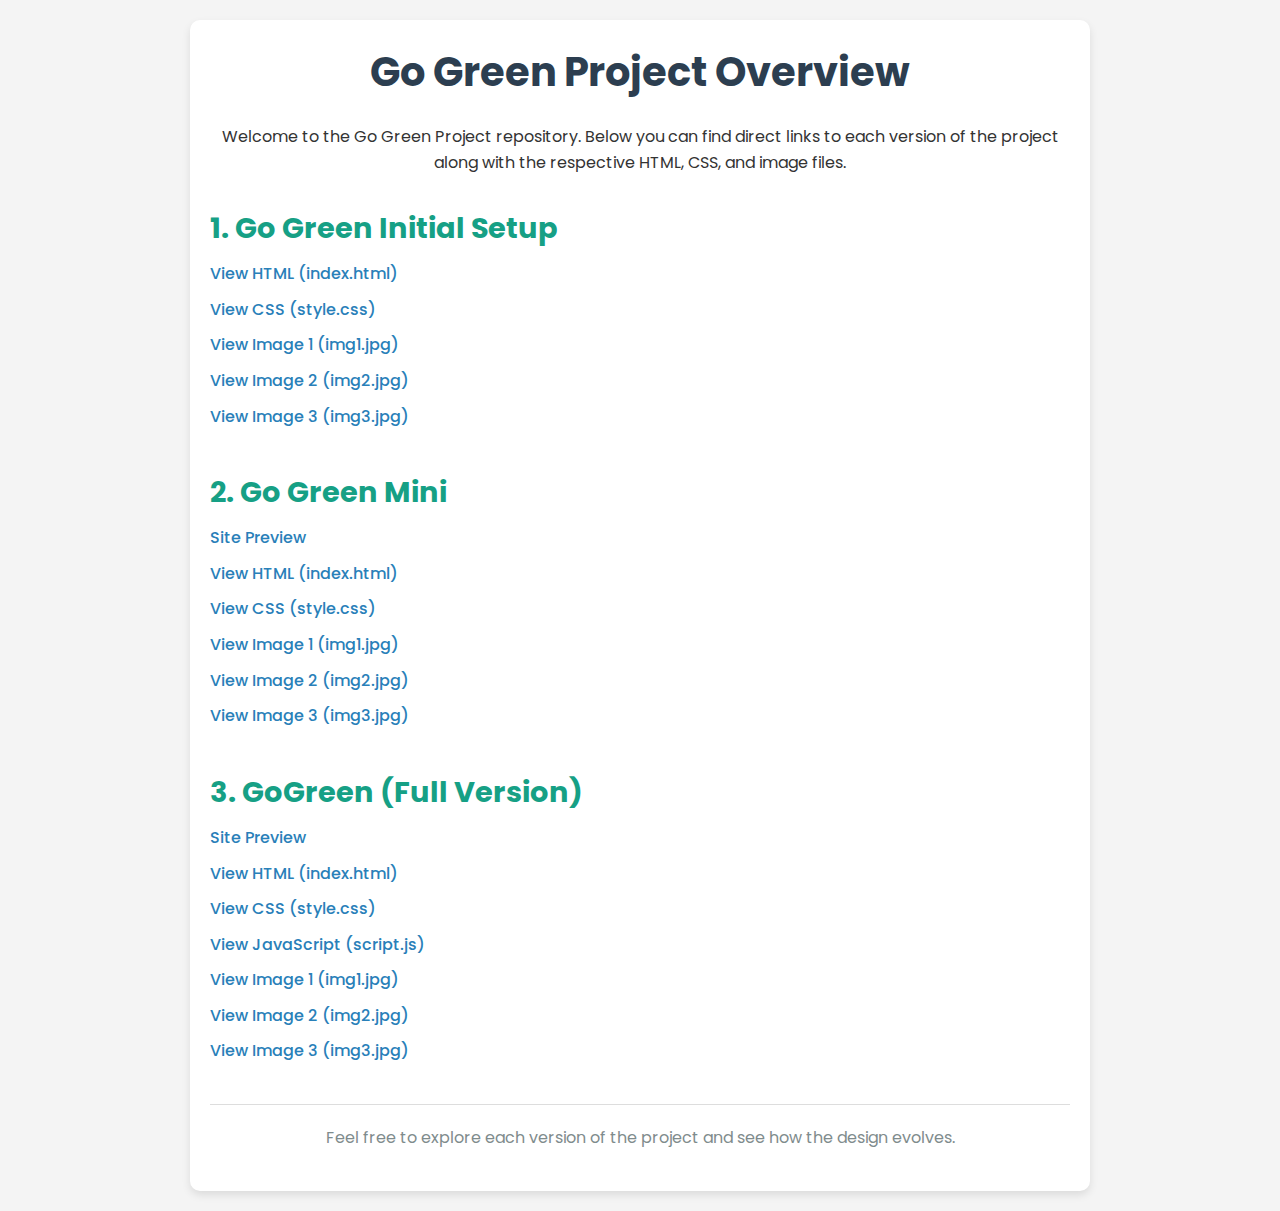
==== index.html @ 873de091 "updated everything" ====
<!DOCTYPE html>
<html lang="en">
<head>
    <meta charset="UTF-8">
    <meta name="viewport" content="width=device-width, initial-scale=1.0">
    <title>Go Green Project Overview</title>
    <link rel="stylesheet" href="style.css">
</head>
<body>
    <div class="container">
        <h1>Go Green Project Overview</h1>

        <p>Welcome to the Go Green Project repository. Below you can find direct links to each version of the project along with the respective HTML, CSS, and image files.</p>

        <!-- Go Green Initial Setup -->
        <section class="project-section">
            <h2>1. Go Green Initial Setup</h2>
            <ul class="file-links">
                <li><a href="https://github.com/Mimo2k/Go-Green-Repo/blob/4fac0f6813ac2dc20f4df0a931198229cde387df/Go%20Green%20Initial%20Setup/index.html" target="_blank">View HTML (index.html)</a></li>
                <li><a href="https://github.com/Mimo2k/Go-Green-Repo/blob/4fac0f6813ac2dc20f4df0a931198229cde387df/Go%20Green%20Initial%20Setup/style.css" target="_blank">View CSS (style.css)</a></li>
                <li><a href="./Go Green Initial Setup/img1.jpg" target="_blank">View Image 1 (img1.jpg)</a></li>
                <li><a href="./Go Green Initial Setup/img2.jpg" target="_blank">View Image 2 (img2.jpg)</a></li>
                <li><a href="./Go Green Initial Setup/img3.jpg" target="_blank">View Image 3 (img3.jpg)</a></li>
            </ul>
        </section>

        <!-- Go Green Mini -->
        <section class="project-section">
            <h2>2. Go Green Mini</h2>
            <ul class="file-links">
                <li><a href="./Go Green Mini/index.html" target="_blank">Site Preview</a></li>
                <li><a href="https://github.com/Mimo2k/Go-Green-Repo/blob/4fac0f6813ac2dc20f4df0a931198229cde387df/Go%20Green%20Mini/index.html" target="_blank">View HTML (index.html)</a></li>
                <li><a href="https://github.com/Mimo2k/Go-Green-Repo/blob/4fac0f6813ac2dc20f4df0a931198229cde387df/Go%20Green%20Mini/style.css" target="_blank">View CSS (style.css)</a></li>
                <li><a href="./Go Green Mini/img1.jpg" target="_blank">View Image 1 (img1.jpg)</a></li>
                <li><a href="./Go Green Mini/img2.jpg" target="_blank">View Image 2 (img2.jpg)</a></li>
                <li><a href="./Go Green Mini/img3.jpg" target="_blank">View Image 3 (img3.jpg)</a></li>
            </ul>
        </section>

        <!-- GoGreen Full Version -->
        <section class="project-section">
            <h2>3. GoGreen (Full Version)</h2>
            <ul class="file-links">
                <li><a href="./GoGreen/index.html" target="_blank">Site Preview</a></li>
                <li><a href="https://github.com/Mimo2k/Go-Green-Repo/blob/4fac0f6813ac2dc20f4df0a931198229cde387df/GoGreen/index.html" target="_blank">View HTML (index.html)</a></li>
                <li><a href="https://github.com/Mimo2k/Go-Green-Repo/blob/4fac0f6813ac2dc20f4df0a931198229cde387df/GoGreen/style.css" target="_blank">View CSS (style.css)</a></li>
                <li><a href="https://github.com/Mimo2k/Go-Green-Repo/blob/4fac0f6813ac2dc20f4df0a931198229cde387df/GoGreen/script.js" target="_blank">View JavaScript (script.js)</a></li>
                <li><a href="./GoGreen/img1.jpg" target="_blank">View Image 1 (img1.jpg)</a></li>
                <li><a href="./GoGreen/img2.jpg" target="_blank">View Image 2 (img2.jpg)</a></li>
                <li><a href="./GoGreen/img3.jpg" target="_blank">View Image 3 (img3.jpg)</a></li>
            </ul>
        </section>

        <footer>
            <p>Feel free to explore each version of the project and see how the design evolves.</p>
        </footer>
    </div>
</body>
</html>
---- style.css ----
@import url('https://fonts.googleapis.com/css2?family=Poppins:wght@300;400;600&display=swap');

* {
    margin: 0;
    padding: 0;
    box-sizing: border-box;
}

body {
    font-family: 'Poppins', sans-serif;
    background-color: #f4f4f4;
    color: #333;
    line-height: 1.6;
    padding: 20px;
}

.container {
    max-width: 900px;
    margin: auto;
    background: #fff;
    padding: 20px;
    border-radius: 10px;
    box-shadow: 0 4px 8px rgba(0, 0, 0, 0.1);
}

h1 {
    font-size: 2.5em;
    margin-bottom: 20px;
    text-align: center;
    color: #2c3e50;
}

h2 {
    font-size: 1.8em;
    margin-top: 30px;
    color: #16a085;
}

p {
    margin-bottom: 20px;
    text-align: center;
}

.project-section {
    margin-bottom: 40px;
}

ul.file-links {
    list-style: none;
    padding-left: 0;
}

ul.file-links li {
    margin: 10px 0;
}

ul.file-links a {
    text-decoration: none;
    color: #2980b9;
    font-weight: 500;
    transition: color 0.3s ease;
}

ul.file-links a:hover {
    color: #e74c3c;
}

footer {
    text-align: center;
    padding-top: 20px;
    border-top: 1px solid #ddd;
    margin-top: 40px;
}

footer p {
    color: #7f8c8d;
}
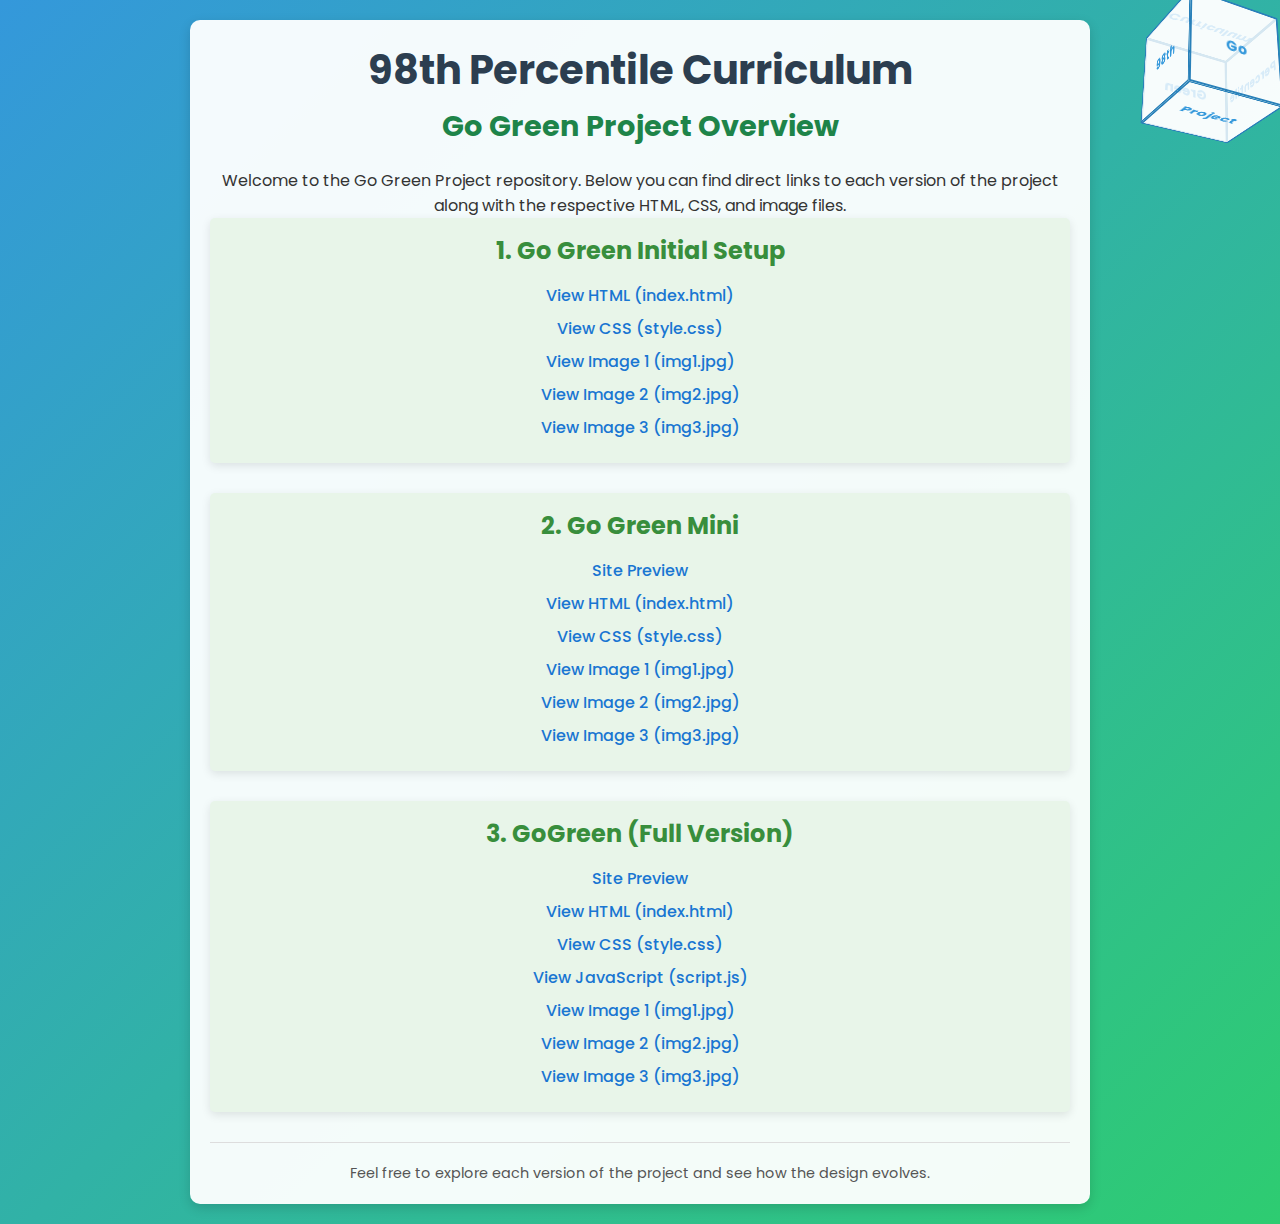
==== commit 246292bd: "updated" ====
--- a/index.html
+++ b/index.html
@@ -7,14 +7,28 @@
     <link rel="stylesheet" href="style.css">
 </head>
 <body>
+    <!-- 3D Rotating Cube -->
+    <div class="cube-container">
+        <div class="cube">
+            <div class="face front">Go</div>
+            <div class="face back">Green</div>
+            <div class="face left">98th</div>
+            <div class="face right">Percentile</div>
+            <div class="face top">Curriculum</div>
+            <div class="face bottom">Project</div>
+        </div>
+    </div>
+
     <div class="container">
-        <h1>Go Green Project Overview</h1>
+        <!-- Main Title and Subtitle -->
+        <h1>98th Percentile Curriculum</h1>
+        <h2>Go Green Project Overview</h2>
 
         <p>Welcome to the Go Green Project repository. Below you can find direct links to each version of the project along with the respective HTML, CSS, and image files.</p>
 
         <!-- Go Green Initial Setup -->
         <section class="project-section">
-            <h2>1. Go Green Initial Setup</h2>
+            <h3>1. Go Green Initial Setup</h3>
             <ul class="file-links">
                 <li><a href="https://github.com/Mimo2k/Go-Green-Repo/blob/4fac0f6813ac2dc20f4df0a931198229cde387df/Go%20Green%20Initial%20Setup/index.html" target="_blank">View HTML (index.html)</a></li>
                 <li><a href="https://github.com/Mimo2k/Go-Green-Repo/blob/4fac0f6813ac2dc20f4df0a931198229cde387df/Go%20Green%20Initial%20Setup/style.css" target="_blank">View CSS (style.css)</a></li>
@@ -26,7 +40,7 @@
 
         <!-- Go Green Mini -->
         <section class="project-section">
-            <h2>2. Go Green Mini</h2>
+            <h3>2. Go Green Mini</h3>
             <ul class="file-links">
                 <li><a href="./Go Green Mini/index.html" target="_blank">Site Preview</a></li>
                 <li><a href="https://github.com/Mimo2k/Go-Green-Repo/blob/4fac0f6813ac2dc20f4df0a931198229cde387df/Go%20Green%20Mini/index.html" target="_blank">View HTML (index.html)</a></li>
@@ -39,7 +53,7 @@
 
         <!-- GoGreen Full Version -->
         <section class="project-section">
-            <h2>3. GoGreen (Full Version)</h2>
+            <h3>3. GoGreen (Full Version)</h3>
             <ul class="file-links">
                 <li><a href="./GoGreen/index.html" target="_blank">Site Preview</a></li>
                 <li><a href="https://github.com/Mimo2k/Go-Green-Repo/blob/4fac0f6813ac2dc20f4df0a931198229cde387df/GoGreen/index.html" target="_blank">View HTML (index.html)</a></li>
--- a/style.css
+++ b/style.css
@@ -1,5 +1,6 @@
 @import url('https://fonts.googleapis.com/css2?family=Poppins:wght@300;400;600&display=swap');
 
+/* Global Styles */
 * {
     margin: 0;
     padding: 0;
@@ -8,70 +9,128 @@
 
 body {
     font-family: 'Poppins', sans-serif;
-    background-color: #f4f4f4;
+    background: linear-gradient(135deg, #3498db, #2ecc71, #9b59b6);
+    background-size: 200% 200%;
     color: #333;
-    line-height: 1.6;
     padding: 20px;
+    animation: gradientShift 10s ease infinite;
 }
 
+@keyframes gradientShift {
+    0% { background-position: 0% 50%; }
+    50% { background-position: 100% 50%; }
+    100% { background-position: 0% 50%; }
+}
+
+/* Container Styling */
 .container {
     max-width: 900px;
     margin: auto;
-    background: #fff;
+    background: rgba(255, 255, 255, 0.95);
     padding: 20px;
     border-radius: 10px;
-    box-shadow: 0 4px 8px rgba(0, 0, 0, 0.1);
+    box-shadow: 0 4px 12px rgba(0, 0, 0, 0.15);
+    text-align: center;
 }
 
+/* Title and Subtitle Styling */
 h1 {
     font-size: 2.5em;
-    margin-bottom: 20px;
-    text-align: center;
-    color: #2c3e50;
+    margin-bottom: 5px;
+    color: #2C3E50;
 }
 
 h2 {
     font-size: 1.8em;
-    margin-top: 30px;
-    color: #16a085;
+    margin-bottom: 20px;
+    color: #1E8449;
 }
 
-p {
-    margin-bottom: 20px;
-    text-align: center;
+/* 3D Cube Animation */
+.cube-container {
+    perspective: 600px;
+    position: absolute;
+    top: 20px;
+    right: 20px;
 }
 
-.project-section {
-    margin-bottom: 40px;
+.cube {
+    width: 100px;
+    height: 100px;
+    position: relative;
+    transform-style: preserve-3d;
+    transform: rotateX(30deg) rotateY(30deg);
+    animation: rotateCube 8s infinite linear;
 }
 
+@keyframes rotateCube {
+    from { transform: rotateX(0) rotateY(0); }
+    to { transform: rotateX(360deg) rotateY(360deg); }
+}
+
+.face {
+    position: absolute;
+    width: 100px;
+    height: 100px;
+    background: rgba(255, 255, 255, 0.8);
+    display: flex;
+    align-items: center;
+    justify-content: center;
+    font-weight: bold;
+    color: #3498db;
+    border: 2px solid #2980b9;
+}
+
+/* Cube Face Positions */
+.front { transform: translateZ(50px); }
+.back { transform: rotateY(180deg) translateZ(50px); }
+.left { transform: rotateY(-90deg) translateZ(50px); }
+.right { transform: rotateY(90deg) translateZ(50px); }
+.top { transform: rotateX(90deg) translateZ(50px); }
+.bottom { transform: rotateX(-90deg) translateZ(50px); }
+
+/* Project Section Styling */
+.project-section {
+    margin-bottom: 30px;
+    border-radius: 5px;
+    background: #E8F5E9;
+    padding: 15px;
+    box-shadow: 0 3px 10px rgba(0, 0, 0, 0.1);
+}
+
+h3 {
+    font-size: 1.5em;
+    margin-bottom: 15px;
+    color: #388E3C;
+}
+
+/* Link Styling */
 ul.file-links {
     list-style: none;
     padding-left: 0;
 }
 
 ul.file-links li {
-    margin: 10px 0;
+    margin: 8px 0;
 }
 
 ul.file-links a {
     text-decoration: none;
-    color: #2980b9;
+    color: #1976D2;
     font-weight: 500;
-    transition: color 0.3s ease;
+    transition: color 0.3s ease, transform 0.3s ease;
 }
 
 ul.file-links a:hover {
-    color: #e74c3c;
+    color: #D32F2F;
+    transform: scale(1.05);
 }
 
+/* Footer Styling */
 footer {
-    text-align: center;
     padding-top: 20px;
     border-top: 1px solid #ddd;
-    margin-top: 40px;
+    margin-top: 30px;
+    color: #555;
+    font-size: 0.9em;
 }
-
-footer p {
-    color: #7f8c8d;
-}
